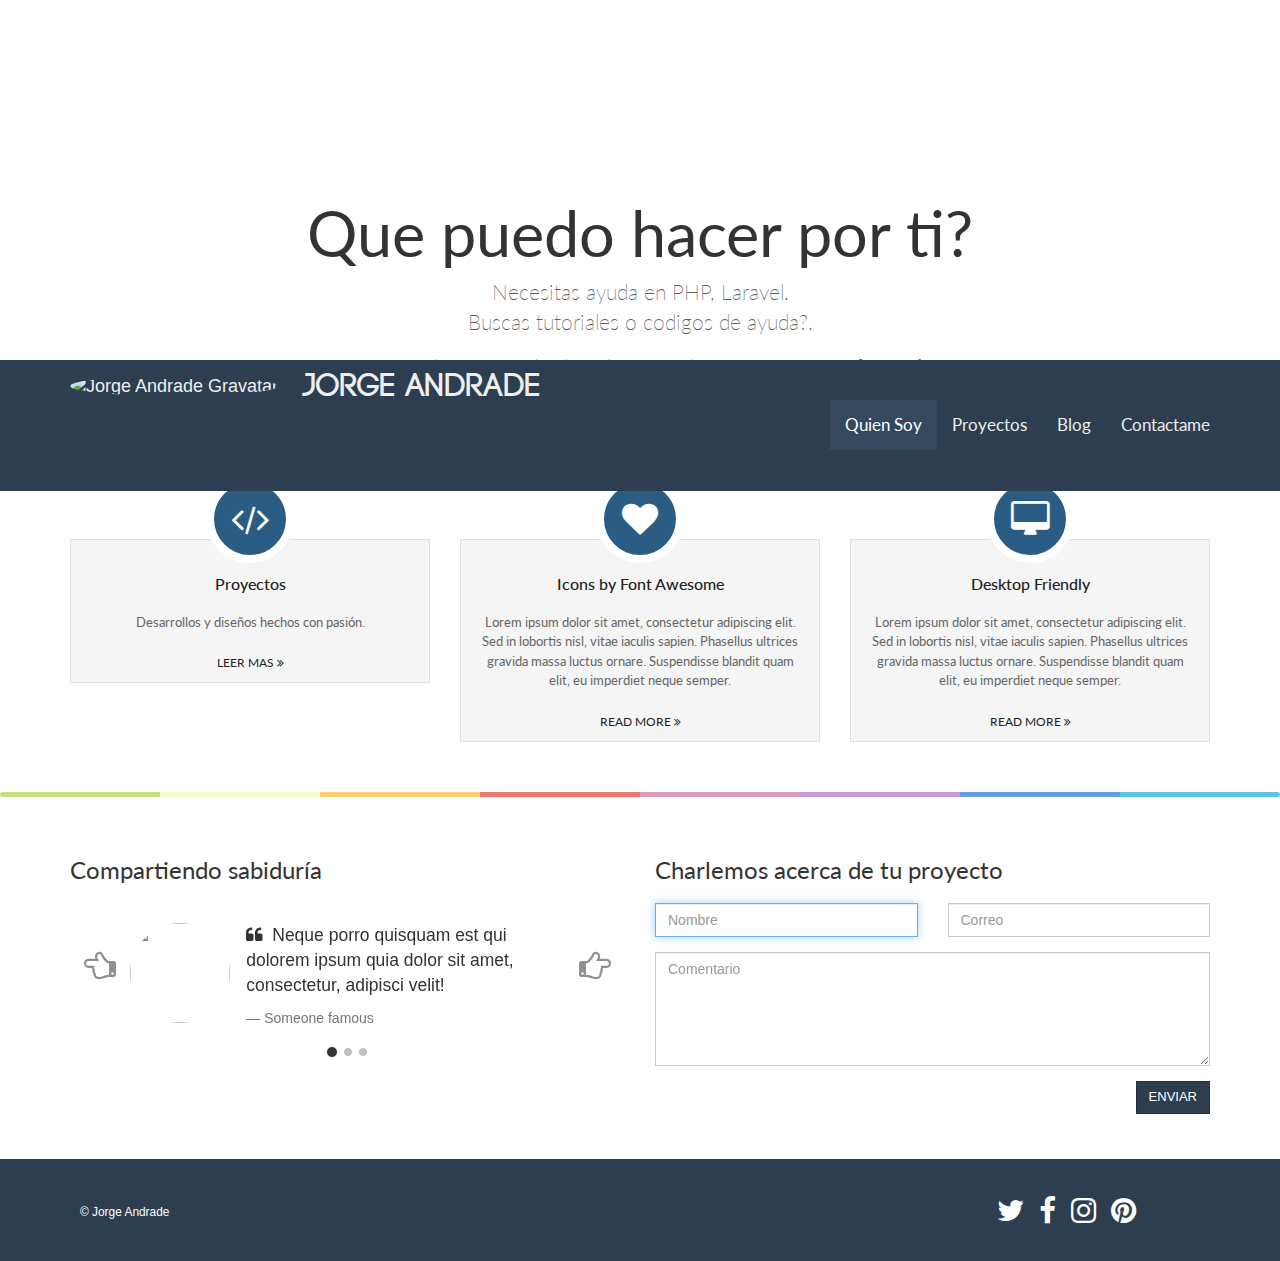
==== index.html @ ff5b0b22 "initialize theme" ====
<!DOCTYPE html>
<html lang="es">

<head>
    <meta charset="utf-8">
    <meta http-equiv="X-UA-Compatible" content="IE=edge">
    <meta name="viewport" content="width=device-width, initial-scale=1">
    <meta name="description" content="">
    <meta name="author" content="Jorge Andrade ">
    <link rel="icon" href="assets/favicon.ico">

    <title>Jorge Andrade | Laravel Developer</title>

    <link href="assets/css/bootstrap.min.css" rel="stylesheet">
    <link rel="stylesheet" href="http://fonts.googleapis.com/css?family=Lato:400,300,300italic,400italic,700,700italic,900|Open+Sans|Roboto">
    <link rel="stylesheet" href="http://netdna.bootstrapcdn.com/font-awesome/4.0.3/css/font-awesome.min.css">
    <link href="assets/css/andradedev.css" rel="stylesheet">
</head>

<body>

    <nav class="navbar navbar-andradedev navbar-fixed-top">
        <div class="container">
            <div class="navbar-header">
                <button type="button" class="navbar-toggle collapsed" data-toggle="collapse" data-target="#navbar" aria-expanded="false" aria-controls="navbar">
                    <span class="sr-only">Toggle navigation</span>
                    <span class="icon-bar"></span>
                    <span class="icon-bar"></span>
                    <span class="icon-bar"></span>
                </button>
                <a class="navbar-brand andradedev-nav" href="#">
                    <img src="https://s.gravatar.com/avatar/071f45a824f9a6d3bfdc79a97e531383?s=100" alt="Jorge Andrade Gravatar" class="img-circle">
                    <span class="brand">Jorge Andrade</span>
                </a>
            </div>
            <div id="navbar" class="collapse navbar-collapse">
                <ul class="nav navbar-nav andradedev-nav navbar-right">
                    <li class="active"><a href="quiensoy.html">Quien Soy</a>
                    </li>
                    <li><a href="proyectos.html">Proyectos</a>
                    </li>
                    <li><a href="blog.html">Blog</a>
                    </li>
                    <li><a href="#contacto.html">Contactame</a>
                    </li>
                </ul>
            </div>
            <!--/.nav-collapse -->
        </div>
    </nav>

    <div class="jumbotron text-center andradedev">
        <div class="container">
            <h1>Que puedo hacer por ti?</h1>
            <p>Necesitas ayuda en PHP, Laravel.
                <br>Buscas tutoriales o codigos de ayuda?.</p>
            <p>Necesitas un sitio web que impulse los objetivos de su negocio? <strong>Explora mis proyectos..</strong>
            </p>
        </div>
    </div>

    <div class="container">
        <div class="row">
            <!-- Boxes de Acoes -->
            <div class="col-xs-12 col-sm-6 col-lg-4">
                <div class="box">
                    <div class="icon">
                        <div class="image"><i class="fa fa-code"></i>
                        </div>
                        <div class="info">
                            <h3 class="title">Proyectos</h3>
                            <p>
                                Desarrollos y diseños hechos con pasión.
                            </p>
                            <div class="more">
                                <a href="proyectos.html" title="Title Link">
                                Leer mas <i class="fa fa-angle-double-right"></i>
                                </a>
                            </div>
                        </div>
                    </div>
                    <div class="space"></div>
                </div>
            </div>

            <div class="col-xs-12 col-sm-6 col-lg-4">
                <div class="box">
                    <div class="icon">
                        <div class="image"><i class="fa fa-heart"></i>
                        </div>
                        <div class="info">
                            <h3 class="title">Icons by Font Awesome</h3>
                            <p>
                                Lorem ipsum dolor sit amet, consectetur adipiscing elit. Sed in lobortis nisl, vitae iaculis sapien. Phasellus ultrices gravida massa luctus ornare. Suspendisse blandit quam elit, eu imperdiet neque semper.
                            </p>
                            <div class="more">
                                <a href="#" title="Title Link">
Read More <i class="fa fa-angle-double-right"></i>
</a>
                            </div>
                        </div>
                    </div>
                    <div class="space"></div>
                </div>
            </div>

            <div class="col-xs-12 col-sm-6 col-lg-4">
                <div class="box">
                    <div class="icon">
                        <div class="image"><i class="fa fa-desktop"></i>
                        </div>
                        <div class="info">
                            <h3 class="title">Desktop Friendly</h3>
                            <p>
                                Lorem ipsum dolor sit amet, consectetur adipiscing elit. Sed in lobortis nisl, vitae iaculis sapien. Phasellus ultrices gravida massa luctus ornare. Suspendisse blandit quam elit, eu imperdiet neque semper.
                            </p>
                            <div class="more">
                                <a href="#" title="Title Link">
Read More <i class="fa fa-angle-double-right"></i></a>
                            </div>
                        </div>
                    </div>
                    <div class="space"></div>
                </div>
            </div>
            <!-- /Boxes de Acoes -->
        </div>


    </div>
    <!-- /.container -->
    <hr class="colorgraph">

    <!-- inicio seccion contacto -->
    <div class="container">
        <div class="row">
            <div class="col-md-6 testimonials-title">
                <!-- incio frases -->
                <h3 class="contact-home">Compartiendo sabiduría</h3>
                <div class="carousel slide" data-ride="carousel" id="quote-carousel">
                    <!-- Bottom Carousel Indicators -->
                    <ol class="carousel-indicators">
                        <li data-target="#quote-carousel" data-slide-to="0" class="active"></li>
                        <li data-target="#quote-carousel" data-slide-to="1"></li>
                        <li data-target="#quote-carousel" data-slide-to="2"></li>
                    </ol>

                    <!-- Carousel Slides / Quotes -->
                    <div class="carousel-inner">

                        <!-- Quote 1 -->
                        <div class="item active">
                            <blockquote>
                                <div class="row">
                                    <div class="col-sm-3 text-center">
                                        <img class="img-circle" src="https://s3.amazonaws.com/uifaces/faces/twitter/kolage/128.jpg" style="width: 100px;height:100px;">
                                    </div>
                                    <div class="col-sm-9">
                                        <p>Neque porro quisquam est qui dolorem ipsum quia dolor sit amet, consectetur, adipisci velit!</p>
                                        <small>Someone famous</small>
                                    </div>
                                </div>
                            </blockquote>
                        </div>
                        <!-- Quote 2 -->
                        <div class="item">
                            <blockquote>
                                <div class="row">
                                    <div class="col-sm-3 text-center">
                                        <img class="img-circle" src="https://s3.amazonaws.com/uifaces/faces/twitter/mijustin/128.jpg" style="width: 100px;height:100px;">
                                    </div>
                                    <div class="col-sm-9">
                                        <p>Lorem ipsum dolor sit amet, consectetur adipiscing elit. Etiam auctor nec lacus ut tempor. Mauris.</p>
                                        <small>Someone famous</small>
                                    </div>
                                </div>
                            </blockquote>
                        </div>
                        <!-- Quote 3 -->
                        <div class="item">
                            <blockquote>
                                <div class="row">
                                    <div class="col-sm-3 text-center">
                                        <img class="img-circle" src="https://s3.amazonaws.com/uifaces/faces/twitter/keizgoesboom/128.jpg" style="width: 100px;height:100px;">
                                    </div>
                                    <div class="col-sm-9">
                                        <p>Lorem ipsum dolor sit amet, consectetur adipiscing elit. Ut rutrum elit in arcu blandit, eget pretium nisl accumsan. Sed ultricies commodo tortor, eu pretium mauris.</p>
                                        <small>Someone famous</small>
                                    </div>
                                </div>
                            </blockquote>
                        </div>
                    </div>

                    <!-- Carousel Buttons Next/Prev -->
                    <a data-slide="prev" href="#quote-carousel" class="left carousel-control"><i class="fa fa-hand-o-left"></i></a>
                    <a data-slide="next" href="#quote-carousel" class="right carousel-control"><i class="fa fa-hand-o-right"></i></a>
                </div>
                <!-- end frases -->
            </div>

            <div class="col-md-6 contact-form">
                <h3 class="contact-home">Charlemos acerca de tu proyecto</h3>
                <form id="contact" method="post" class="form" role="form">
                    <div class="row">
                        <div class="col-xs-6 col-md-6 form-group">
                            <input class="form-control" id="name" name="name" placeholder="Nombre" type="text" required autofocus />
                        </div>
                        <div class="col-xs-6 col-md-6 form-group">
                            <input class="form-control" id="email" name="email" placeholder="Correo" type="email" required />
                        </div>
                    </div>

                    <div class="row">
                        <div class="col-md-12 form-group">
                            <textarea class="form-control" id="message" name="message" placeholder="Comentario" rows="5"></textarea>
                        </div>
                        <div class="col-xs-12 col-md-12 form-group">
                            <button class="btn btn-primary pull-right" type="submit">Enviar</button>
                        </div>
                    </div>
                </form>
            </div>
        </div>
    </div>
    <!-- fin seccion contacto -->
    <footer class="container-fluid">
        <div class="row">
            <div class="col-md-4 copy">
                <p class="small">&copy; Jorge Andrade</p>
            </div>
            <div class="col-md-4"></div>
            <div class="col-md-4">
                <div class="social-icons">
                    <ul>
                        <li><a href="https://twitter.com"><i class="fa fa-twitter"></i></a>
                        </li>
                        <li><a href="https://facebook.com"><i class="fa fa-facebook"></i></a>
                        </li>
                        <li><a href="https://instagram.com"><i class="fa fa-instagram"></i></a>
                        </li>
                        <li><a href="https://pinterest.com"><i class="fa fa-pinterest"></i></a>
                        </li>
                    </ul>
                </div>
            </div>
        </div>
    </footer>

    <script src="assets/js/jquery.min.js"></script>
    <script src="assets/js/bootstrap.min.js"></script>
    <script>
        // When the DOM is ready, run this function
        $(document).ready(function () {
            //Set the carousel options
            $('#quote-carousel').carousel({
                pause: true,
                interval: 4000,
            });
        });
    </script>

</body>

</html>
---- assets/css/andradedev.css ----
@font-face{font-family:'code_boldregular';src:url("../fonts/code_bold-webfont.eot");src:url("../fonts/code_bold-webfont.eot?#iefix") format("embedded-opentype"),url("../fonts/code_bold-webfont.woff2") format("woff2"),url("../fonts/code_bold-webfont.woff") format("woff"),url("../fonts/code_bold-webfont.ttf") format("truetype"),url("../fonts/code_bold-webfont.svg#code_boldregular") format("svg");font-weight:normal;font-style:normal}.process-list{margin:0;padding:0;background:transparent;list-style:none;text-align:center;width:100%}.process-list li{display:inline-block;background:transparent;margin:20px 0;width:19%;vertical-align:top}.process-list .icon{position:relative;display:block;text-align:center;width:120px;height:120px;margin:0 auto 30px;background:#bbb;border-radius:50%;font-size:48px;line-height:120px;color:#fff;-webkit-transition:all 0.2s ease-out;transition:all 0.2s ease-out}.process-list .icon:hover{font-size:36px;-webkit-transform:scale(1.1);transform:scale(1.1)}.process-list li:nth-child(1) .icon{background:#eee}.process-list li:nth-child(2) .icon{background:#ddd}.process-list li:nth-child(3) .icon{background:#ccc}.process-list li:nth-child(4) .icon{background:#bbb}.process-list li:nth-child(5) .icon{background:#aaa}.process-list li.colored .icon{background:#2C3E50}.process-list h4{font-size:21px;font-weight:400;color:#7a7c7f}.process-box{margin-bottom:60px;position:relative;z-index:1}.process-line{position:absolute;width:80%;margin:0 10%;height:0;top:80px;border-top:3px dotted #2C3E50;z-index:-1}.subsection-title{text-align:center;margin:80px 0 20px;font-size:36px;color:#7a7c7f;letter-spacing:0.02em}.subsection-description{font-family:"Lato", sans-serif !important;text-align:center;margin-bottom:60px;color:#7a7c7f;font-size:18px;line-height:24px;font-weight:300}@media (max-width: 767px){.process-list li{display:block;width:100%;text-align:center}.process-line{display:none}}.post{background-color:#FFF;overflow:hidden;box-shadow:0 0 1px #CCC}.post img{filter:blur(2px);-webkit-filter:blur(2px);-moz-filter:blur(2px);-o-filter:blur(2px);-ms-filter:blur(2px)}.post .content{padding:15px}.post .author{font-size:11px;color:#737373;padding:25px 30px 20px}.post .post-img-content{height:196px;position:relative}.post .post-img-content img{position:absolute}.post .post-title{display:table-cell;vertical-align:bottom;z-index:2;position:relative}.post .post-title b{background-color:rgba(51,51,51,0.58);display:inline-block;margin-bottom:5px;color:#FFF;padding:10px 15px;margin-top:5px}body{padding-top:130px}footer{background-color:#2c3e50;margin-top:30px;padding:30px 0}h1,h2,h3,h4,h5,h6{font-family:Lato, sans-serif;font-weight:400}.nav.andradedev-nav{font-family:Lato, sans-serif;font-size:1.2em;padding-top:40px;padding-bottom:40px}.andradedev-nav>img{display:inline-block}.navbar-andradedev{background-color:#2C3E50;border-color:#2C3E50}.navbar-andradedev .navbar-brand{color:#eee}.navbar-andradedev .navbar-brand:hover,.navbar-andradedev .navbar-brand:focus{color:#fff;background-color:transparent}.navbar-andradedev .navbar-text{color:#eee}.navbar-andradedev .navbar-nav>li>a{color:#eee}.navbar-andradedev .navbar-nav>li>a:hover,.navbar-andradedev .navbar-nav>li>a:focus{color:#fff;background-color:#34495E}.navbar-andradedev .navbar-nav>.active>a,.navbar-andradedev .navbar-nav>.active>a:hover,.navbar-andradedev .navbar-nav>.active>a:focus{color:#fff;background-color:#34495E}.navbar-andradedev .navbar-nav>.disabled>a,.navbar-andradedev .navbar-nav>.disabled>a:hover,.navbar-andradedev .navbar-nav>.disabled>a:focus{color:#444;background-color:transparent}.navbar-andradedev .navbar-toggle{border-color:#333}.navbar-andradedev .navbar-toggle:hover,.navbar-andradedev .navbar-toggle:focus{background-color:#333}.navbar-andradedev .navbar-toggle .icon-bar{background-color:#fff}.navbar-andradedev .navbar-collapse,.navbar-andradedev .navbar-form{border-color:#101010}.navbar-andradedev .navbar-nav>.open>a,.navbar-andradedev .navbar-nav>.open>a:hover,.navbar-andradedev .navbar-nav>.open>a:focus{color:#fff;background-color:#34495E}@media (max-width: 767px){.navbar-andradedev .navbar-brand{height:auto}.navbar-andradedev .navbar-nav .open .dropdown-menu>.dropdown-header{border-color:#080808}.navbar-andradedev .navbar-nav .open .dropdown-menu .divider{background-color:#080808}.navbar-andradedev .navbar-nav .open .dropdown-menu>li>a{color:#eee}.navbar-andradedev .navbar-nav .open .dropdown-menu>li>a:hover,.navbar-andradedev .navbar-nav .open .dropdown-menu>li>a:focus{color:#fff;background-color:transparent}.navbar-andradedev .navbar-nav .open .dropdown-menu>.active>a,.navbar-andradedev .navbar-nav .open .dropdown-menu>.active>a:hover,.navbar-andradedev .navbar-nav .open .dropdown-menu>.active>a:focus{color:#fff;background-color:#080808}.navbar-andradedev .navbar-nav .open .dropdown-menu>.disabled>a,.navbar-andradedev .navbar-nav .open .dropdown-menu>.disabled>a:hover,.navbar-andradedev .navbar-nav .open .dropdown-menu>.disabled>a:focus{color:#444;background-color:transparent}}.navbar-andradedev .navbar-link{color:#eee}.navbar-andradedev .navbar-link:hover{color:#fff}.navbar-andradedev .btn-link{color:#eee}.navbar-andradedev .btn-link:hover,.navbar-andradedev .btn-link:focus{color:#fff}.navbar-andradedev .btn-link[disabled]:hover,fieldset[disabled] .navbar-andradedev .btn-link:hover,.navbar-andradedev .btn-link[disabled]:focus,fieldset[disabled] .navbar-andradedev .btn-link:focus{color:#444}.brand{font-family:'code_boldregular';font-size:1.8em;display:inline-block;vertical-align:middle;color:#eee;margin-left:20px}.jumbotron.andradedev{font-family:Lato, sans-serif;background-color:transparent;color:#333;-webkit-font-smoothing:antialiased}.jumbotron.andradedev p{color:#5c5c5c}.box>.icon{text-align:center;position:relative}.box>.icon>.image{position:relative;z-index:2;margin:auto;width:88px;height:88px;border:8px solid white;line-height:88px;border-radius:50%;background:#2B5D84;vertical-align:middle}.box>.icon:hover>.image{background:#2C3E50}.box>.icon>.image>i{font-size:36px !important;color:#fff !important}.box>.icon:hover>.image>i{color:white !important}.box>.icon>.info{margin-top:-24px;background:rgba(0,0,0,0.04);border:1px solid #e0e0e0;padding:15px 0 10px 0}.box>.icon:hover>.info{background:rgba(0,0,0,0.04);border-color:#e0e0e0;color:white}.box>.icon>.info>h3.title{font-family:"Lato", sans-serif !important;font-size:16px;color:#222;font-weight:500}.box>.icon>.info>p{font-family:"Lato", sans-serif !important;font-size:13px;color:#666;line-height:1.5em;margin:20px}.box>.icon:hover>.info>h3.title,.box>.icon:hover>.info>p,.box>.icon:hover>.info>.more>a{color:#222}.box>.icon>.info>.more a{font-family:"Lato", sans-serif !important;font-size:12px;color:#222;line-height:12px;text-transform:uppercase;text-decoration:none}.box>.icon:hover>.info>.more>a{color:#fff;padding:6px 8px;background-color:#2C3E50}.box .space{height:30px}.contact-form{margin-top:20px}.social-icons{text-align:center;font-family:"Open Sans";font-weight:300;font-size:1.5em;color:#fff}.social-icons h1{margin:40px 0}.social-icons ul{list-style:none;margin:0;padding:0}.social-icons ul li{display:inline-block;zoom:1;*display:inline;vertical-align:middle}.social-icons ul li a{display:block;font-size:1.4em;margin:0 5px;text-decoration:none}.social-icons ul li a i{color:#fff;transition:all 0.2s ease-in}.social-icons ul li a:hover i{color:#275066}.social-icons ul li a:focus i,.social-icons ul li a:active i{transition:none;color:#0b161c}.colorgraph{height:5px;border-top:0;background:#c4e17f;border-radius:5px;background-image:linear-gradient(to right, #c4e17f, #c4e17f 12.5%, #f7fdca 12.5%, #f7fdca 25%, #fecf71 25%, #fecf71 37.5%, #f0776c 37.5%, #f0776c 50%, #db9dbe 50%, #db9dbe 62.5%, #c49cde 62.5%, #c49cde 75%, #669ae1 75%, #669ae1 87.5%, #62c2e4 87.5%, #62c2e4)}.contact-home{margin-bottom:20px}.testimonials-title{margin-top:20px}.btn{border-radius:0;text-transform:uppercase;font-size:13px}.btn-default{color:#fff;background-color:#404040;border-color:#404040}.btn-default:hover,.btn-default:focus,.btn-default:active,.btn-default.active,.open .dropdown-toggle.btn-default{color:#000000;background-color:#f6f6f6;border-color:#aeaeae}.btn-primary{color:#ffffff;background-color:#2c3e50;border-color:#233140}.btn-primary:hover,.btn-primary:focus,.btn-primary.focus,.btn-primary:active,.btn-primary.active,.open>.dropdown-toggle.btn-primary{color:#ffffff;background-color:#2B5D84;border-color:#0d1318}.btn-primary:active,.btn-primary.active,.open>.dropdown-toggle.btn-primary{background-image:none}.btn-primary.disabled,.btn-primary[disabled],fieldset[disabled] .btn-primary,.btn-primary.disabled:hover,.btn-primary[disabled]:hover,fieldset[disabled] .btn-primary:hover,.btn-primary.disabled:focus,.btn-primary[disabled]:focus,fieldset[disabled] .btn-primary:focus,.btn-primary.disabled.focus,.btn-primary[disabled].focus,fieldset[disabled] .btn-primary.focus,.btn-primary.disabled:active,.btn-primary[disabled]:active,fieldset[disabled] .btn-primary:active,.btn-primary.disabled.active,.btn-primary[disabled].active,fieldset[disabled] .btn-primary.active{background-color:#2c3e50;border-color:#233140}.btn-primary .badge{color:#2c3e50;background-color:#ffffff}#quote-carousel{padding:0 10px 30px 10px;margin-top:30px}#quote-carousel .carousel-control{background:none;color:#222;font-size:2.3em;text-shadow:none;margin-top:30px}#quote-carousel .carousel-control.left{left:-12px}#quote-carousel .carousel-control.right{right:-12px !important}#quote-carousel .carousel-indicators{right:50%;top:auto;bottom:0px;margin-right:-19px}#quote-carousel .carousel-indicators li{background:#c0c0c0}#quote-carousel .carousel-indicators .active{background:#333333}#quote-carousel img{width:250px;height:100px}.item blockquote{border-left:none;margin:0}.item blockquote img{margin-bottom:10px}.item blockquote p:before{content:"\f10d";font-family:'Fontawesome';float:left;margin-right:10px}@media (min-width: 768px){#quote-carousel{margin-bottom:0;padding:0 40px 30px 40px}}@media (max-width: 768px){#quote-carousel .carousel-indicators{bottom:-20px !important}#quote-carousel .carousel-indicators li{display:inline-block;margin:0px 5px;width:15px;height:15px}#quote-carousel .carousel-indicators li.active{margin:0px 5px;width:20px;height:20px}}.copy{margin-top:15px;color:#fff;padding-left:80px}.progress{position:relative;height:25px}.progress>.progress-type{position:absolute;left:0px;font-weight:800;padding:3px 30px 2px 10px;color:#fff;background-color:rgba(25,25,25,0.2)}.progress>.progress-completed{position:absolute;right:0px;font-weight:800;padding:3px 10px 2px}.label-primary{background-color:#2c3e50}.card{box-shadow:0 2px 5px 0 rgba(0,0,0,0.16),0 2px 10px 0 rgba(0,0,0,0.12)}.card{font-family:Lato, sans-serif;margin-top:10px;box-sizing:border-box;border-radius:2px;background-clip:padding-box}.card span.card-title{color:#fff;font-size:24px;font-weight:300;text-transform:uppercase}.card .card-image{position:relative;overflow:hidden}.card .card-image img{border-radius:2px 2px 0 0;background-clip:padding-box;position:relative;z-index:-1}.card .card-image span.card-title{position:absolute;bottom:0;left:0;padding:16px}.card .card-titlet{padding:8px 16px;border-radius:0 0 2px 2px;background-clip:padding-box;box-sizing:border-box;border-bottom:1px solid #e7e7e7;text-align:center}.card .card-titlet h2{font-size:2em;line-height:1;color:#5c5c5c;letter-spacing:1px;margin-bottom:24px;text-transform:uppercase;font-weight:700}.card .card-content{padding:16px;border-radius:0 0 2px 2px;background-clip:padding-box;box-sizing:border-box}.card .card-content.author{background-color:#f4f4f4}.card .card-content p{margin:0;color:inherit}.card .card-content span.card-title{line-height:48px}.card .card-action{border-top:1px solid rgba(160,160,160,0.2);padding:16px}.card .card-action a{color:#ffab40;margin-right:16px;transition:color 0.3s ease;text-transform:uppercase}.card .card-action a:hover{color:#ffd8a6;text-decoration:none}.form-control{border-radius:0}.well.comments{border-radius:0;background-color:#fff}
/*# sourceMappingURL=andradedev.css.map */
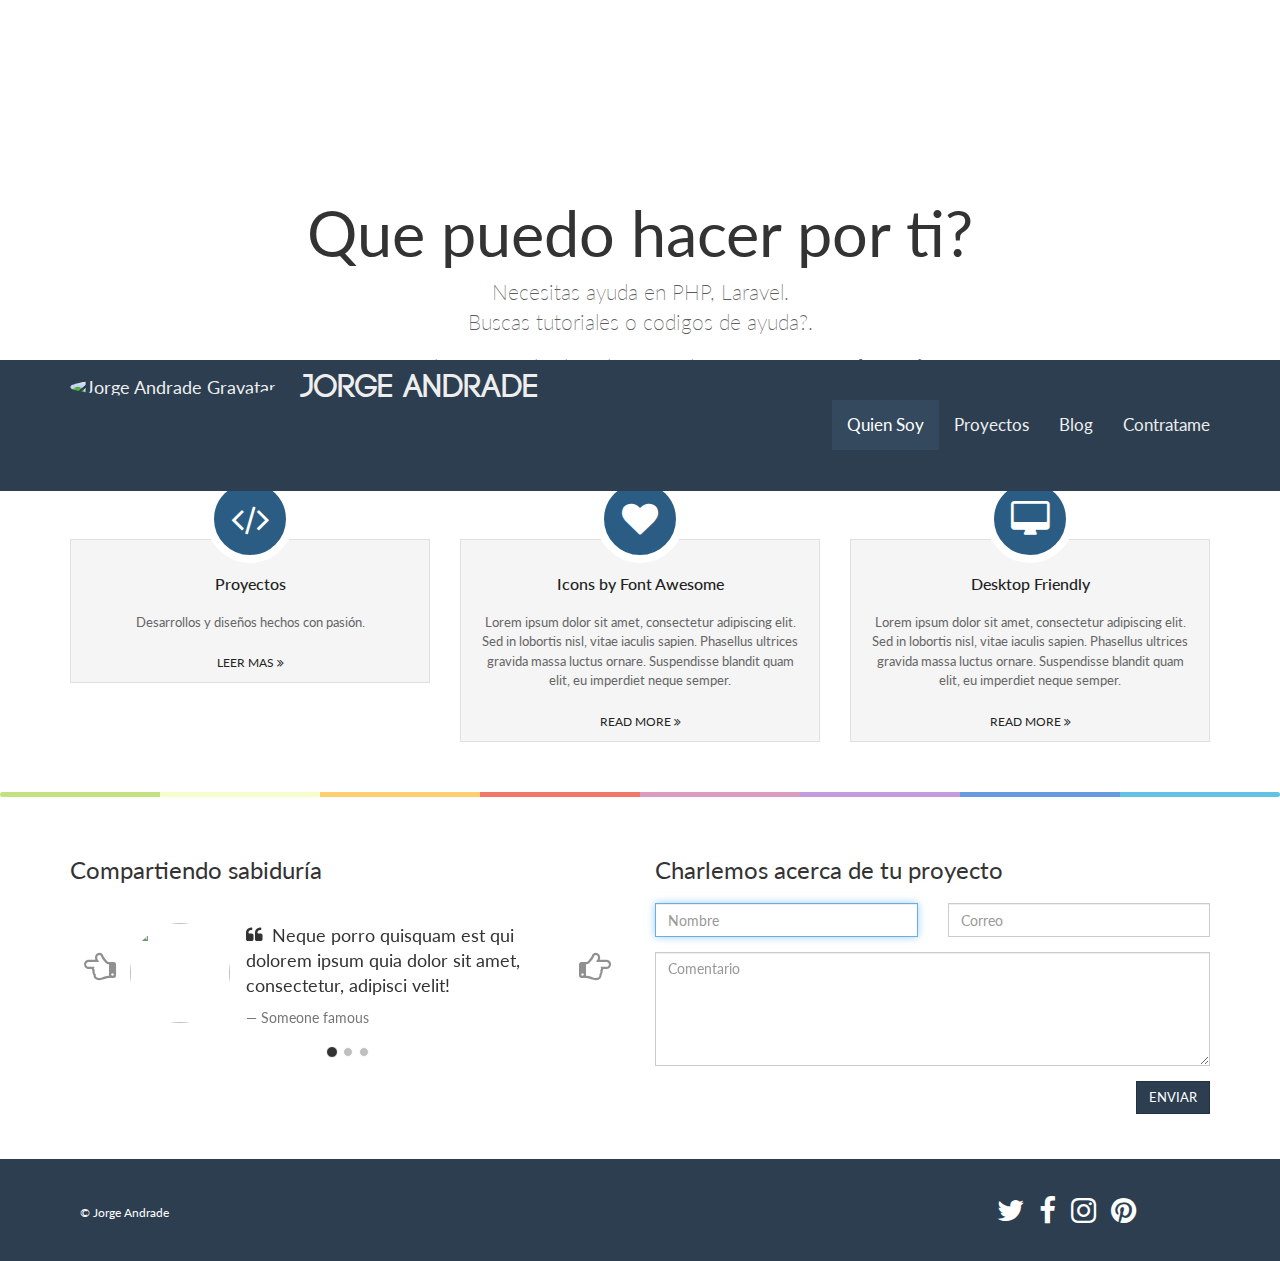
==== commit b7c62e23: "end of template" ====
--- a/index.html
+++ b/index.html
@@ -41,7 +41,7 @@
                     </li>
                     <li><a href="blog.html">Blog</a>
                     </li>
-                    <li><a href="#contacto.html">Contactame</a>
+                    <li><a href="#contacto.html">Contratame</a>
                     </li>
                 </ul>
             </div>
--- a/assets/css/andradedev.css
+++ b/assets/css/andradedev.css
@@ -1,2 +1,2 @@
-@font-face{font-family:'code_boldregular';src:url("../fonts/code_bold-webfont.eot");src:url("../fonts/code_bold-webfont.eot?#iefix") format("embedded-opentype"),url("../fonts/code_bold-webfont.woff2") format("woff2"),url("../fonts/code_bold-webfont.woff") format("woff"),url("../fonts/code_bold-webfont.ttf") format("truetype"),url("../fonts/code_bold-webfont.svg#code_boldregular") format("svg");font-weight:normal;font-style:normal}.process-list{margin:0;padding:0;background:transparent;list-style:none;text-align:center;width:100%}.process-list li{display:inline-block;background:transparent;margin:20px 0;width:19%;vertical-align:top}.process-list .icon{position:relative;display:block;text-align:center;width:120px;height:120px;margin:0 auto 30px;background:#bbb;border-radius:50%;font-size:48px;line-height:120px;color:#fff;-webkit-transition:all 0.2s ease-out;transition:all 0.2s ease-out}.process-list .icon:hover{font-size:36px;-webkit-transform:scale(1.1);transform:scale(1.1)}.process-list li:nth-child(1) .icon{background:#eee}.process-list li:nth-child(2) .icon{background:#ddd}.process-list li:nth-child(3) .icon{background:#ccc}.process-list li:nth-child(4) .icon{background:#bbb}.process-list li:nth-child(5) .icon{background:#aaa}.process-list li.colored .icon{background:#2C3E50}.process-list h4{font-size:21px;font-weight:400;color:#7a7c7f}.process-box{margin-bottom:60px;position:relative;z-index:1}.process-line{position:absolute;width:80%;margin:0 10%;height:0;top:80px;border-top:3px dotted #2C3E50;z-index:-1}.subsection-title{text-align:center;margin:80px 0 20px;font-size:36px;color:#7a7c7f;letter-spacing:0.02em}.subsection-description{font-family:"Lato", sans-serif !important;text-align:center;margin-bottom:60px;color:#7a7c7f;font-size:18px;line-height:24px;font-weight:300}@media (max-width: 767px){.process-list li{display:block;width:100%;text-align:center}.process-line{display:none}}.post{background-color:#FFF;overflow:hidden;box-shadow:0 0 1px #CCC}.post img{filter:blur(2px);-webkit-filter:blur(2px);-moz-filter:blur(2px);-o-filter:blur(2px);-ms-filter:blur(2px)}.post .content{padding:15px}.post .author{font-size:11px;color:#737373;padding:25px 30px 20px}.post .post-img-content{height:196px;position:relative}.post .post-img-content img{position:absolute}.post .post-title{display:table-cell;vertical-align:bottom;z-index:2;position:relative}.post .post-title b{background-color:rgba(51,51,51,0.58);display:inline-block;margin-bottom:5px;color:#FFF;padding:10px 15px;margin-top:5px}body{padding-top:130px}footer{background-color:#2c3e50;margin-top:30px;padding:30px 0}h1,h2,h3,h4,h5,h6{font-family:Lato, sans-serif;font-weight:400}.nav.andradedev-nav{font-family:Lato, sans-serif;font-size:1.2em;padding-top:40px;padding-bottom:40px}.andradedev-nav>img{display:inline-block}.navbar-andradedev{background-color:#2C3E50;border-color:#2C3E50}.navbar-andradedev .navbar-brand{color:#eee}.navbar-andradedev .navbar-brand:hover,.navbar-andradedev .navbar-brand:focus{color:#fff;background-color:transparent}.navbar-andradedev .navbar-text{color:#eee}.navbar-andradedev .navbar-nav>li>a{color:#eee}.navbar-andradedev .navbar-nav>li>a:hover,.navbar-andradedev .navbar-nav>li>a:focus{color:#fff;background-color:#34495E}.navbar-andradedev .navbar-nav>.active>a,.navbar-andradedev .navbar-nav>.active>a:hover,.navbar-andradedev .navbar-nav>.active>a:focus{color:#fff;background-color:#34495E}.navbar-andradedev .navbar-nav>.disabled>a,.navbar-andradedev .navbar-nav>.disabled>a:hover,.navbar-andradedev .navbar-nav>.disabled>a:focus{color:#444;background-color:transparent}.navbar-andradedev .navbar-toggle{border-color:#333}.navbar-andradedev .navbar-toggle:hover,.navbar-andradedev .navbar-toggle:focus{background-color:#333}.navbar-andradedev .navbar-toggle .icon-bar{background-color:#fff}.navbar-andradedev .navbar-collapse,.navbar-andradedev .navbar-form{border-color:#101010}.navbar-andradedev .navbar-nav>.open>a,.navbar-andradedev .navbar-nav>.open>a:hover,.navbar-andradedev .navbar-nav>.open>a:focus{color:#fff;background-color:#34495E}@media (max-width: 767px){.navbar-andradedev .navbar-brand{height:auto}.navbar-andradedev .navbar-nav .open .dropdown-menu>.dropdown-header{border-color:#080808}.navbar-andradedev .navbar-nav .open .dropdown-menu .divider{background-color:#080808}.navbar-andradedev .navbar-nav .open .dropdown-menu>li>a{color:#eee}.navbar-andradedev .navbar-nav .open .dropdown-menu>li>a:hover,.navbar-andradedev .navbar-nav .open .dropdown-menu>li>a:focus{color:#fff;background-color:transparent}.navbar-andradedev .navbar-nav .open .dropdown-menu>.active>a,.navbar-andradedev .navbar-nav .open .dropdown-menu>.active>a:hover,.navbar-andradedev .navbar-nav .open .dropdown-menu>.active>a:focus{color:#fff;background-color:#080808}.navbar-andradedev .navbar-nav .open .dropdown-menu>.disabled>a,.navbar-andradedev .navbar-nav .open .dropdown-menu>.disabled>a:hover,.navbar-andradedev .navbar-nav .open .dropdown-menu>.disabled>a:focus{color:#444;background-color:transparent}}.navbar-andradedev .navbar-link{color:#eee}.navbar-andradedev .navbar-link:hover{color:#fff}.navbar-andradedev .btn-link{color:#eee}.navbar-andradedev .btn-link:hover,.navbar-andradedev .btn-link:focus{color:#fff}.navbar-andradedev .btn-link[disabled]:hover,fieldset[disabled] .navbar-andradedev .btn-link:hover,.navbar-andradedev .btn-link[disabled]:focus,fieldset[disabled] .navbar-andradedev .btn-link:focus{color:#444}.brand{font-family:'code_boldregular';font-size:1.8em;display:inline-block;vertical-align:middle;color:#eee;margin-left:20px}.jumbotron.andradedev{font-family:Lato, sans-serif;background-color:transparent;color:#333;-webkit-font-smoothing:antialiased}.jumbotron.andradedev p{color:#5c5c5c}.box>.icon{text-align:center;position:relative}.box>.icon>.image{position:relative;z-index:2;margin:auto;width:88px;height:88px;border:8px solid white;line-height:88px;border-radius:50%;background:#2B5D84;vertical-align:middle}.box>.icon:hover>.image{background:#2C3E50}.box>.icon>.image>i{font-size:36px !important;color:#fff !important}.box>.icon:hover>.image>i{color:white !important}.box>.icon>.info{margin-top:-24px;background:rgba(0,0,0,0.04);border:1px solid #e0e0e0;padding:15px 0 10px 0}.box>.icon:hover>.info{background:rgba(0,0,0,0.04);border-color:#e0e0e0;color:white}.box>.icon>.info>h3.title{font-family:"Lato", sans-serif !important;font-size:16px;color:#222;font-weight:500}.box>.icon>.info>p{font-family:"Lato", sans-serif !important;font-size:13px;color:#666;line-height:1.5em;margin:20px}.box>.icon:hover>.info>h3.title,.box>.icon:hover>.info>p,.box>.icon:hover>.info>.more>a{color:#222}.box>.icon>.info>.more a{font-family:"Lato", sans-serif !important;font-size:12px;color:#222;line-height:12px;text-transform:uppercase;text-decoration:none}.box>.icon:hover>.info>.more>a{color:#fff;padding:6px 8px;background-color:#2C3E50}.box .space{height:30px}.contact-form{margin-top:20px}.social-icons{text-align:center;font-family:"Open Sans";font-weight:300;font-size:1.5em;color:#fff}.social-icons h1{margin:40px 0}.social-icons ul{list-style:none;margin:0;padding:0}.social-icons ul li{display:inline-block;zoom:1;*display:inline;vertical-align:middle}.social-icons ul li a{display:block;font-size:1.4em;margin:0 5px;text-decoration:none}.social-icons ul li a i{color:#fff;transition:all 0.2s ease-in}.social-icons ul li a:hover i{color:#275066}.social-icons ul li a:focus i,.social-icons ul li a:active i{transition:none;color:#0b161c}.colorgraph{height:5px;border-top:0;background:#c4e17f;border-radius:5px;background-image:linear-gradient(to right, #c4e17f, #c4e17f 12.5%, #f7fdca 12.5%, #f7fdca 25%, #fecf71 25%, #fecf71 37.5%, #f0776c 37.5%, #f0776c 50%, #db9dbe 50%, #db9dbe 62.5%, #c49cde 62.5%, #c49cde 75%, #669ae1 75%, #669ae1 87.5%, #62c2e4 87.5%, #62c2e4)}.contact-home{margin-bottom:20px}.testimonials-title{margin-top:20px}.btn{border-radius:0;text-transform:uppercase;font-size:13px}.btn-default{color:#fff;background-color:#404040;border-color:#404040}.btn-default:hover,.btn-default:focus,.btn-default:active,.btn-default.active,.open .dropdown-toggle.btn-default{color:#000000;background-color:#f6f6f6;border-color:#aeaeae}.btn-primary{color:#ffffff;background-color:#2c3e50;border-color:#233140}.btn-primary:hover,.btn-primary:focus,.btn-primary.focus,.btn-primary:active,.btn-primary.active,.open>.dropdown-toggle.btn-primary{color:#ffffff;background-color:#2B5D84;border-color:#0d1318}.btn-primary:active,.btn-primary.active,.open>.dropdown-toggle.btn-primary{background-image:none}.btn-primary.disabled,.btn-primary[disabled],fieldset[disabled] .btn-primary,.btn-primary.disabled:hover,.btn-primary[disabled]:hover,fieldset[disabled] .btn-primary:hover,.btn-primary.disabled:focus,.btn-primary[disabled]:focus,fieldset[disabled] .btn-primary:focus,.btn-primary.disabled.focus,.btn-primary[disabled].focus,fieldset[disabled] .btn-primary.focus,.btn-primary.disabled:active,.btn-primary[disabled]:active,fieldset[disabled] .btn-primary:active,.btn-primary.disabled.active,.btn-primary[disabled].active,fieldset[disabled] .btn-primary.active{background-color:#2c3e50;border-color:#233140}.btn-primary .badge{color:#2c3e50;background-color:#ffffff}#quote-carousel{padding:0 10px 30px 10px;margin-top:30px}#quote-carousel .carousel-control{background:none;color:#222;font-size:2.3em;text-shadow:none;margin-top:30px}#quote-carousel .carousel-control.left{left:-12px}#quote-carousel .carousel-control.right{right:-12px !important}#quote-carousel .carousel-indicators{right:50%;top:auto;bottom:0px;margin-right:-19px}#quote-carousel .carousel-indicators li{background:#c0c0c0}#quote-carousel .carousel-indicators .active{background:#333333}#quote-carousel img{width:250px;height:100px}.item blockquote{border-left:none;margin:0}.item blockquote img{margin-bottom:10px}.item blockquote p:before{content:"\f10d";font-family:'Fontawesome';float:left;margin-right:10px}@media (min-width: 768px){#quote-carousel{margin-bottom:0;padding:0 40px 30px 40px}}@media (max-width: 768px){#quote-carousel .carousel-indicators{bottom:-20px !important}#quote-carousel .carousel-indicators li{display:inline-block;margin:0px 5px;width:15px;height:15px}#quote-carousel .carousel-indicators li.active{margin:0px 5px;width:20px;height:20px}}.copy{margin-top:15px;color:#fff;padding-left:80px}.progress{position:relative;height:25px}.progress>.progress-type{position:absolute;left:0px;font-weight:800;padding:3px 30px 2px 10px;color:#fff;background-color:rgba(25,25,25,0.2)}.progress>.progress-completed{position:absolute;right:0px;font-weight:800;padding:3px 10px 2px}.label-primary{background-color:#2c3e50}.card{box-shadow:0 2px 5px 0 rgba(0,0,0,0.16),0 2px 10px 0 rgba(0,0,0,0.12)}.card{font-family:Lato, sans-serif;margin-top:10px;box-sizing:border-box;border-radius:2px;background-clip:padding-box}.card span.card-title{color:#fff;font-size:24px;font-weight:300;text-transform:uppercase}.card .card-image{position:relative;overflow:hidden}.card .card-image img{border-radius:2px 2px 0 0;background-clip:padding-box;position:relative;z-index:-1}.card .card-image span.card-title{position:absolute;bottom:0;left:0;padding:16px}.card .card-titlet{padding:8px 16px;border-radius:0 0 2px 2px;background-clip:padding-box;box-sizing:border-box;border-bottom:1px solid #e7e7e7;text-align:center}.card .card-titlet h2{font-size:2em;line-height:1;color:#5c5c5c;letter-spacing:1px;margin-bottom:24px;text-transform:uppercase;font-weight:700}.card .card-content{padding:16px;border-radius:0 0 2px 2px;background-clip:padding-box;box-sizing:border-box}.card .card-content.author{background-color:#f4f4f4}.card .card-content p{margin:0;color:inherit}.card .card-content span.card-title{line-height:48px}.card .card-action{border-top:1px solid rgba(160,160,160,0.2);padding:16px}.card .card-action a{color:#ffab40;margin-right:16px;transition:color 0.3s ease;text-transform:uppercase}.card .card-action a:hover{color:#ffd8a6;text-decoration:none}.form-control{border-radius:0}.well.comments{border-radius:0;background-color:#fff}
+@font-face{font-family:'code_boldregular';src:url("../fonts/code_bold-webfont.eot");src:url("../fonts/code_bold-webfont.eot?#iefix") format("embedded-opentype"),url("../fonts/code_bold-webfont.woff2") format("woff2"),url("../fonts/code_bold-webfont.woff") format("woff"),url("../fonts/code_bold-webfont.ttf") format("truetype"),url("../fonts/code_bold-webfont.svg#code_boldregular") format("svg");font-weight:normal;font-style:normal}.process-list{margin:0;padding:0;background:transparent;list-style:none;text-align:center;width:100%}.process-list li{display:inline-block;background:transparent;margin:20px 0;width:19%;vertical-align:top}.process-list .icon{position:relative;display:block;text-align:center;width:120px;height:120px;margin:0 auto 30px;background:#bbb;border-radius:50%;font-size:48px;line-height:120px;color:#fff;-webkit-transition:all 0.2s ease-out;transition:all 0.2s ease-out}.process-list .icon:hover{font-size:36px;-webkit-transform:scale(1.1);transform:scale(1.1)}.process-list li:nth-child(1) .icon{background:#eee}.process-list li:nth-child(2) .icon{background:#ddd}.process-list li:nth-child(3) .icon{background:#ccc}.process-list li:nth-child(4) .icon{background:#bbb}.process-list li:nth-child(5) .icon{background:#aaa}.process-list li.colored .icon{background:#2C3E50}.process-list h4{font-size:21px;font-weight:400;color:#7a7c7f}.process-box{margin-bottom:60px;position:relative;z-index:1}.process-line{position:absolute;width:80%;margin:0 10%;height:0;top:80px;border-top:3px dotted #2C3E50;z-index:-1}.subsection-title{text-align:center;margin:80px 0 20px;font-size:36px;color:#7a7c7f;letter-spacing:0.02em}.subsection-description{font-family:"Lato", sans-serif !important;text-align:center;margin-bottom:60px;color:#7a7c7f;font-size:18px;line-height:24px;font-weight:300}@media (max-width: 767px){.process-list li{display:block;width:100%;text-align:center}.process-line{display:none}}.post{background-color:#FFF;overflow:hidden;box-shadow:0 0 1px #CCC}.post img{filter:blur(2px);-webkit-filter:blur(2px);-moz-filter:blur(2px);-o-filter:blur(2px);-ms-filter:blur(2px)}.post .content{padding:15px}.post .author{font-size:11px;color:#737373;padding:25px 30px 20px}.post .post-img-content{height:196px;position:relative}.post .post-img-content img{position:absolute}.post .post-title{display:table-cell;vertical-align:bottom;z-index:2;position:relative}.post .post-title b{background-color:rgba(51,51,51,0.58);display:inline-block;margin-bottom:5px;color:#FFF;padding:10px 15px;margin-top:5px}[data-easyshare] *{box-sizing:border-box}[data-easyshare]{position:relative;height:24px}[data-easyshare] [data-easyshare-button]{display:block;float:left;margin:0;padding:0 8px;height:24px;line-height:24px;border:0;border-radius:2px;font-family:Arial,Helvetica,sans-serif;color:#fff;font-size:12px;font-weight:bold;cursor:pointer}[data-easyshare] [data-easyshare-button]:hover+[data-easyshare-button-count]{border-color:#959595}[data-easyshare] [data-easyshare-button]:hover+[data-easyshare-button-count]:before{border-right-color:#959595}[data-easyshare] [data-easyshare-button="total"]{cursor:default}[data-easyshare] [data-easyshare-button="facebook"]{background-color:#3b5998;text-shadow:1px 1px 0 #1b2947}[data-easyshare] [data-easyshare-button="facebook"]:hover{background-color:#2d4373}[data-easyshare] [data-easyshare-button="twitter"]{background-color:#00aced;text-shadow:1px 1px 0 #00506e}[data-easyshare] [data-easyshare-button="twitter"]:hover{background-color:#0099d3}[data-easyshare] [data-easyshare-button="google"]{background-color:#d34836;text-shadow:1px 1px 0 #69241b}[data-easyshare] [data-easyshare-button="google"]:hover{background-color:#b03626}[data-easyshare] [data-easyshare-total-count],[data-easyshare] [data-easyshare-button-count]{position:relative;display:block;float:left;margin:0 15px 0 8px;padding:0 7px;height:24px;line-height:24px;border:1px solid #aeaeae;border-radius:2px;background-color:#fff;font-family:Arial,Helvetica,sans-serif;font-size:11px;font-weight:bold;color:#555;cursor:default}[data-easyshare] [data-easyshare-total-count]:before,[data-easyshare] [data-easyshare-total-count]:after,[data-easyshare] [data-easyshare-button-count]:before,[data-easyshare] [data-easyshare-button-count]:after{content:"";position:absolute;display:block;height:0;width:0}[data-easyshare] [data-easyshare-total-count]:before,[data-easyshare] [data-easyshare-button-count]:before{top:5px;left:-6px;border-top:6px solid transparent;border-bottom:6px solid transparent;border-right:6px solid #aeaeae}[data-easyshare] [data-easyshare-total-count]:after,[data-easyshare] [data-easyshare-button-count]:after{top:6px;left:-5px;border-top:5px solid transparent;border-bottom:5px solid transparent;border-right:5px solid #fff}[data-easyshare] [data-easyshare-loader]{position:absolute;top:0;left:0;width:100%;height:24px;line-height:24px;background-color:rgba(255,255,255,0.8);font-family:Arial,Helvetica,sans-serif;font-weight:bold;font-size:12px}body{padding-top:130px;font-family:Lato, sans-serif}footer{background-color:#2c3e50;margin-top:30px;padding:30px 0}h1,h2,h3,h4,h5,h6{font-family:Lato, sans-serif;font-weight:400}.nav.andradedev-nav{font-family:Lato, sans-serif;font-size:1.2em;padding-top:40px;padding-bottom:40px}.andradedev-nav>img{display:inline-block}.navbar-andradedev{background-color:#2C3E50;border-color:#2C3E50}.navbar-andradedev .navbar-brand{color:#eee}.navbar-andradedev .navbar-brand:hover,.navbar-andradedev .navbar-brand:focus{color:#fff;background-color:transparent}.navbar-andradedev .navbar-text{color:#eee}.navbar-andradedev .navbar-nav>li>a{color:#eee}.navbar-andradedev .navbar-nav>li>a:hover,.navbar-andradedev .navbar-nav>li>a:focus{color:#fff;background-color:#34495E}.navbar-andradedev .navbar-nav>.active>a,.navbar-andradedev .navbar-nav>.active>a:hover,.navbar-andradedev .navbar-nav>.active>a:focus{color:#fff;background-color:#34495E}.navbar-andradedev .navbar-nav>.disabled>a,.navbar-andradedev .navbar-nav>.disabled>a:hover,.navbar-andradedev .navbar-nav>.disabled>a:focus{color:#444;background-color:transparent}.navbar-andradedev .navbar-toggle{border-color:#333}.navbar-andradedev .navbar-toggle:hover,.navbar-andradedev .navbar-toggle:focus{background-color:#333}.navbar-andradedev .navbar-toggle .icon-bar{background-color:#fff}.navbar-andradedev .navbar-collapse,.navbar-andradedev .navbar-form{border-color:#101010}.navbar-andradedev .navbar-nav>.open>a,.navbar-andradedev .navbar-nav>.open>a:hover,.navbar-andradedev .navbar-nav>.open>a:focus{color:#fff;background-color:#34495E}@media (max-width: 767px){.navbar-andradedev .navbar-brand{height:auto}.navbar-andradedev .navbar-nav .open .dropdown-menu>.dropdown-header{border-color:#080808}.navbar-andradedev .navbar-nav .open .dropdown-menu .divider{background-color:#080808}.navbar-andradedev .navbar-nav .open .dropdown-menu>li>a{color:#eee}.navbar-andradedev .navbar-nav .open .dropdown-menu>li>a:hover,.navbar-andradedev .navbar-nav .open .dropdown-menu>li>a:focus{color:#fff;background-color:transparent}.navbar-andradedev .navbar-nav .open .dropdown-menu>.active>a,.navbar-andradedev .navbar-nav .open .dropdown-menu>.active>a:hover,.navbar-andradedev .navbar-nav .open .dropdown-menu>.active>a:focus{color:#fff;background-color:#080808}.navbar-andradedev .navbar-nav .open .dropdown-menu>.disabled>a,.navbar-andradedev .navbar-nav .open .dropdown-menu>.disabled>a:hover,.navbar-andradedev .navbar-nav .open .dropdown-menu>.disabled>a:focus{color:#444;background-color:transparent}}.navbar-andradedev .navbar-link{color:#eee}.navbar-andradedev .navbar-link:hover{color:#fff}.navbar-andradedev .btn-link{color:#eee}.navbar-andradedev .btn-link:hover,.navbar-andradedev .btn-link:focus{color:#fff}.navbar-andradedev .btn-link[disabled]:hover,fieldset[disabled] .navbar-andradedev .btn-link:hover,.navbar-andradedev .btn-link[disabled]:focus,fieldset[disabled] .navbar-andradedev .btn-link:focus{color:#444}.brand{font-family:'code_boldregular';font-size:1.8em;display:inline-block;vertical-align:middle;color:#eee;margin-left:20px}.jumbotron.andradedev{font-family:Lato, sans-serif;background-color:transparent;color:#333;-webkit-font-smoothing:antialiased}.jumbotron.andradedev p{color:#5c5c5c}.box>.icon{text-align:center;position:relative}.box>.icon>.image{position:relative;z-index:2;margin:auto;width:88px;height:88px;border:8px solid white;line-height:88px;border-radius:50%;background:#2B5D84;vertical-align:middle}.box>.icon:hover>.image{background:#2C3E50}.box>.icon>.image>i{font-size:36px !important;color:#fff !important}.box>.icon:hover>.image>i{color:white !important}.box>.icon>.info{margin-top:-24px;background:rgba(0,0,0,0.04);border:1px solid #e0e0e0;padding:15px 0 10px 0}.box>.icon:hover>.info{background:rgba(0,0,0,0.04);border-color:#e0e0e0;color:white}.box>.icon>.info>h3.title{font-family:"Lato", sans-serif !important;font-size:16px;color:#222;font-weight:500}.box>.icon>.info>p{font-family:"Lato", sans-serif !important;font-size:13px;color:#666;line-height:1.5em;margin:20px}.box>.icon:hover>.info>h3.title,.box>.icon:hover>.info>p,.box>.icon:hover>.info>.more>a{color:#222}.box>.icon>.info>.more a{font-family:"Lato", sans-serif !important;font-size:12px;color:#222;line-height:12px;text-transform:uppercase;text-decoration:none}.box>.icon:hover>.info>.more>a{color:#fff;padding:6px 8px;background-color:#2C3E50}.box .space{height:30px}.contact-form{margin-top:20px}.social-icons{text-align:center;font-family:"Open Sans";font-weight:300;font-size:1.5em;color:#fff}.social-icons h1{margin:40px 0}.social-icons ul{list-style:none;margin:0;padding:0}.social-icons ul li{display:inline-block;zoom:1;*display:inline;vertical-align:middle}.social-icons ul li a{display:block;font-size:1.4em;margin:0 5px;text-decoration:none}.social-icons ul li a i{color:#fff;transition:all 0.2s ease-in}.social-icons ul li a:hover i{color:#275066}.social-icons ul li a:focus i,.social-icons ul li a:active i{transition:none;color:#0b161c}.colorgraph{height:5px;border-top:0;background:#c4e17f;border-radius:5px;background-image:linear-gradient(to right, #c4e17f, #c4e17f 12.5%, #f7fdca 12.5%, #f7fdca 25%, #fecf71 25%, #fecf71 37.5%, #f0776c 37.5%, #f0776c 50%, #db9dbe 50%, #db9dbe 62.5%, #c49cde 62.5%, #c49cde 75%, #669ae1 75%, #669ae1 87.5%, #62c2e4 87.5%, #62c2e4)}.contact-home{margin-bottom:20px}.testimonials-title{margin-top:20px}.btn{border-radius:0;text-transform:uppercase;font-size:13px}.btn-default{color:#fff;background-color:#404040;border-color:#404040}.btn-default:hover,.btn-default:focus,.btn-default:active,.btn-default.active,.open .dropdown-toggle.btn-default{color:#000000;background-color:#f6f6f6;border-color:#aeaeae}.btn-primary{color:#ffffff;background-color:#2c3e50;border-color:#233140}.btn-primary:hover,.btn-primary:focus,.btn-primary.focus,.btn-primary:active,.btn-primary.active,.open>.dropdown-toggle.btn-primary{color:#ffffff;background-color:#2B5D84;border-color:#0d1318}.btn-primary:active,.btn-primary.active,.open>.dropdown-toggle.btn-primary{background-image:none}.btn-primary.disabled,.btn-primary[disabled],fieldset[disabled] .btn-primary,.btn-primary.disabled:hover,.btn-primary[disabled]:hover,fieldset[disabled] .btn-primary:hover,.btn-primary.disabled:focus,.btn-primary[disabled]:focus,fieldset[disabled] .btn-primary:focus,.btn-primary.disabled.focus,.btn-primary[disabled].focus,fieldset[disabled] .btn-primary.focus,.btn-primary.disabled:active,.btn-primary[disabled]:active,fieldset[disabled] .btn-primary:active,.btn-primary.disabled.active,.btn-primary[disabled].active,fieldset[disabled] .btn-primary.active{background-color:#2c3e50;border-color:#233140}.btn-primary .badge{color:#2c3e50;background-color:#ffffff}#quote-carousel{padding:0 10px 30px 10px;margin-top:30px}#quote-carousel .carousel-control{background:none;color:#222;font-size:2.3em;text-shadow:none;margin-top:30px}#quote-carousel .carousel-control.left{left:-12px}#quote-carousel .carousel-control.right{right:-12px !important}#quote-carousel .carousel-indicators{right:50%;top:auto;bottom:0px;margin-right:-19px}#quote-carousel .carousel-indicators li{background:#c0c0c0}#quote-carousel .carousel-indicators .active{background:#333333}#quote-carousel img{width:250px;height:100px}.item blockquote{border-left:none;margin:0}.item blockquote img{margin-bottom:10px}.item blockquote p:before{content:"\f10d";font-family:'Fontawesome';float:left;margin-right:10px}@media (min-width: 768px){#quote-carousel{margin-bottom:0;padding:0 40px 30px 40px}}@media (max-width: 768px){#quote-carousel .carousel-indicators{bottom:-20px !important}#quote-carousel .carousel-indicators li{display:inline-block;margin:0px 5px;width:15px;height:15px}#quote-carousel .carousel-indicators li.active{margin:0px 5px;width:20px;height:20px}}.copy{margin-top:15px;color:#fff;padding-left:80px}.progress{position:relative;height:25px}.progress>.progress-type{position:absolute;left:0px;font-weight:800;padding:3px 30px 2px 10px;color:#fff;background-color:rgba(25,25,25,0.2)}.progress>.progress-completed{position:absolute;right:0px;font-weight:800;padding:3px 10px 2px}.label-primary{background-color:#2c3e50}.card{box-shadow:0 2px 5px 0 rgba(0,0,0,0.16),0 2px 10px 0 rgba(0,0,0,0.12)}.card{font-family:Lato, sans-serif;margin-top:10px;box-sizing:border-box;border-radius:2px;background-clip:padding-box}.card span.card-title{color:#fff;font-size:24px;font-weight:300;text-transform:uppercase}.card .card-image{position:relative;overflow:hidden}.card .card-image img{border-radius:2px 2px 0 0;background-clip:padding-box;position:relative;z-index:-1}.card .card-image span.card-title{position:absolute;bottom:0;left:0;padding:16px}.card .card-titlet{padding:8px 16px;border-radius:0 0 2px 2px;background-clip:padding-box;box-sizing:border-box;border-bottom:1px solid #e7e7e7;text-align:center}.card .card-titlet h2{font-size:2em;line-height:1;color:#5c5c5c;letter-spacing:1px;margin-bottom:24px;text-transform:uppercase;font-weight:700}.card .card-content{padding:16px;border-radius:0 0 2px 2px;background-clip:padding-box;box-sizing:border-box}.card .card-content.author{background-color:#f4f4f4}.card .card-content p{margin:0;color:inherit}.card .card-content span.card-title{line-height:48px}.card .card-action{border-top:1px solid rgba(160,160,160,0.2);padding:16px}.card .card-action a{color:#fff;transition:color 0.3s ease;text-transform:uppercase}.card .card-action a:hover{color:#fff;text-decoration:none}.form-control{border-radius:0}.well.comments{border-radius:0;background-color:#fff}.alert-primary{color:#ffffff;background-color:#2B5D84;border-color:#0d1318}
 /*# sourceMappingURL=andradedev.css.map */
